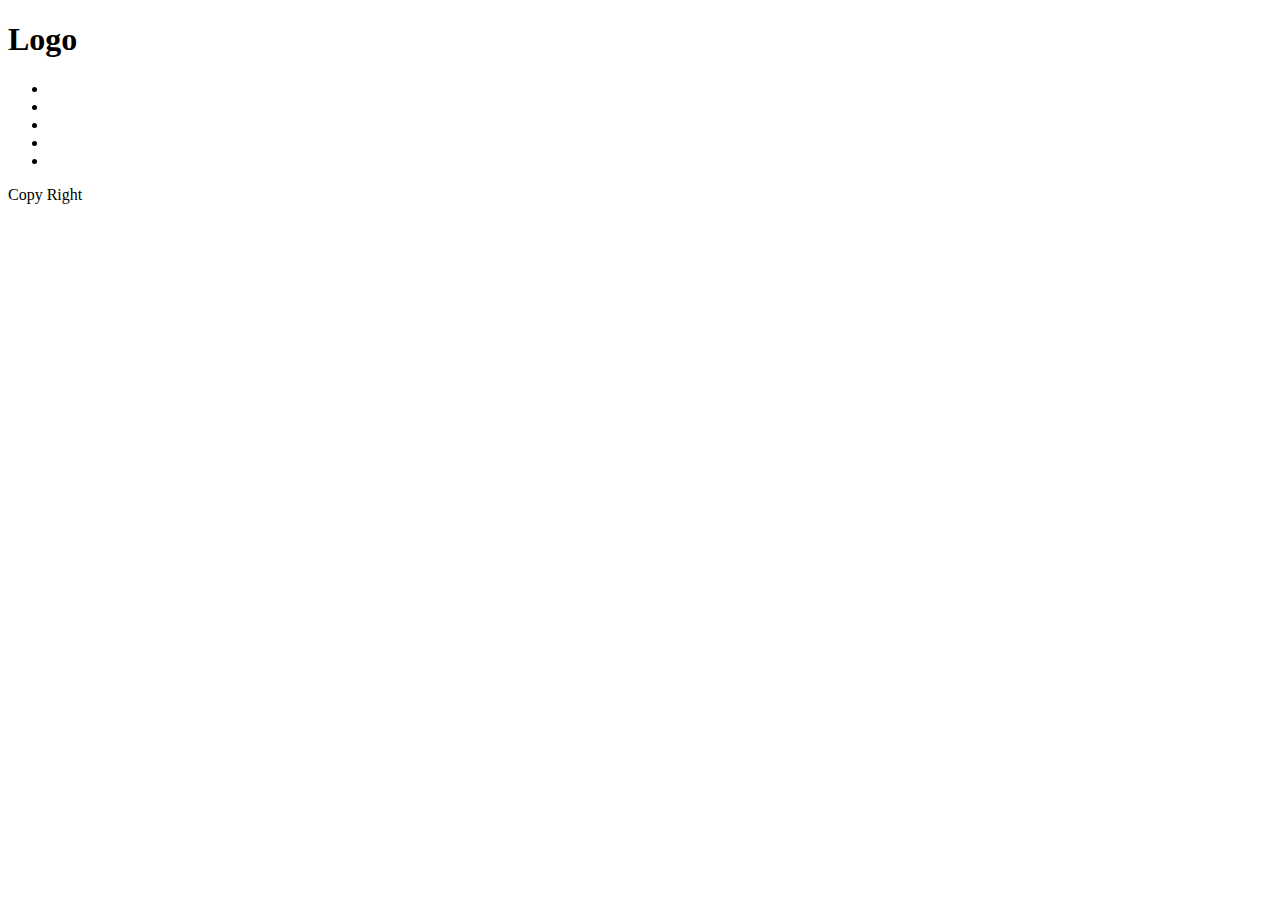
==== index.html @ 947ea1be "metaを編集" ====
<!DOCTYPE html> 
<html lang="ja">
<head>
	<meta charset="utf-8">
	<title>D Portfolio</title>
	<meta name="description" content="PortFolio of WebDesigner">
	<meta name="keywords" content="デザイン製作所,DWP,福岡,デザイン,WEB,ポートフォリオウェブデザイナー,デザイナー,デザイン,ウェブ　デザイン,ウェブ　デザイナー,ウェブ　制作,WEB　デザイナー,shoheiworks,works,shohei">
	<meta name="viewport" content="width=device-width">
    <!-- <link href="/images/favicon.ico" rel="Shortcut Icon" type="image/x-icon"> -->
    <link rel="stylesheet" href="style.css">
	<script src="http://ajax.googleapis.com/ajax/libs/jquery/2.1.3/jquery.min.js"></script>
		<script src="common.js"></script>
	<!--[if lt IE 9]>
		<script src="http://html5shiv.googlecode.com/svn/trunk/html5.js"></script>
		<script src="/respond.min.js">"></script>
	<![endif]-->
	<!-- Google Analytics -->
		<!-- <?php include_once('googleana.php'); ?>
			<script type=">
			</script>
		-->
	<!-- End GoogleAnalytics -->
</head>
<body id="">
	<header>
		<h1 id="logo">Logo</h1>
	</header>
	<!-- emmet < control + e >
		nav#gNav>ul>li#*5
		article>section#*4
	-->
	<nav id="gNav">
		<ul>
			<li id=""></li>
			<li id=""></li>
			<li id=""></li>
			<li id=""></li>
			<li id=""></li>
		</ul>
	</nav>
	<article>
		<section id=""></section>
		<section id=""></section>
		<section id=""></section>
		<section id=""></section>
	</article>
	<footer>
		<p id="CR">Copy Right</p>
	</footer>
</body>
</html>
---- style.css ----
@charset "UTF-8";
/* For WordPress */
/*
Theme Name: 
Theme URL: http://
Description: 
Author: 
Version: 
Tags: 
*/

/*--------------------------------------------------
Top Comment
-------------------------------------------------- */

/* Second Comment
--------------------------------------------------

/* Comment */
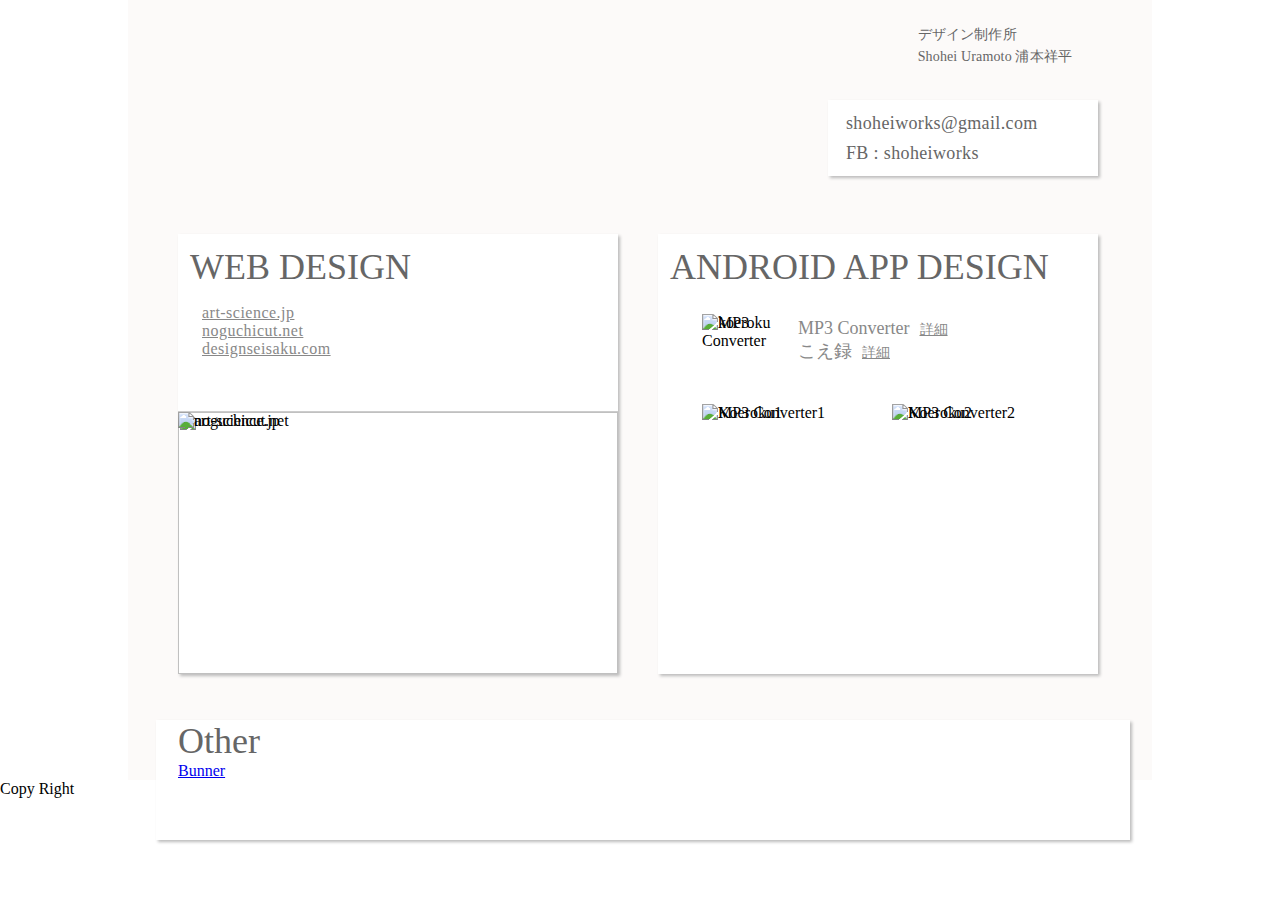
==== commit f381ccf5: "HTLMを記述Basic認証設置" ====
--- a/index.html
+++ b/index.html
@@ -2,7 +2,7 @@
 <html lang="ja">
 <head>
 	<meta charset="utf-8">
-	<title>D Portfolio</title>
+	<title>ShoheiWorks Portfolio</title>
 	<meta name="description" content="PortFolio of WebDesigner">
 	<meta name="keywords" content="デザイン製作所,DWP,福岡,デザイン,WEB,ポートフォリオウェブデザイナー,デザイナー,デザイン,ウェブ　デザイン,ウェブ　デザイナー,ウェブ　制作,WEB　デザイナー,shoheiworks,works,shohei">
 	<meta name="viewport" content="width=device-width">
@@ -15,35 +15,67 @@
 		<script src="/respond.min.js">"></script>
 	<![endif]-->
 	<!-- Google Analytics -->
-		<!-- <?php include_once('googleana.php'); ?>
-			<script type=">
-			</script>
-		-->
+	<script>
+		(function(i,s,o,g,r,a,m){
+			i['GoogleAnalyticsObject']=r;i[r]=i[r]||function(){
+				(i[r].q=i[r].q||[]).push(arguments)},i[r].l=1*new Date();
+				a=s.createElement(o),
+				m=s.getElementsByTagName(o)[0];
+				a.async=1;a.src=g;
+				m.parentNode.insertBefore(a,m)
+  		})
+		(window,document,'script','//www.google-analytics.com/analytics.js','ga');
+		ga('create', 'UA-58768597-1', 'auto');
+		ga('send', 'pageview');
+	</script>
 	<!-- End GoogleAnalytics -->
 </head>
 <body id="">
-	<header>
-		<h1 id="logo">Logo</h1>
-	</header>
+	<div id="baseBox">
+		<section id="compBox">
+			<div id="nameBox">
+				<p>デザイン制作所</p>
+				<p>Shohei Uramoto 浦本祥平</p>
+			</div>
+			<aside>
+				<p class="mb7">shoheiworks@gmail.com</p>
+				<p>FB : shoheiworks</p>
+			</aside>
+			<article id="worksBox">
+				<div id="web">
+					<h1>WEB DESIGN</h1>
+					<ul>
+						<li><a href="http://art-science.jp" target="_blank">art-science.jp</a></li>
+						<li><a href="http://noguchicut.net" target="_blank">noguchicut.net</a></li>
+						<li><a href="http://designseisaku.com" target="_blank">designseisaku.com</a></li>
+					</ul>
+					<img src="works/worksWeb01.jpg" ali="designseisaku.com">
+					<img src="works/worksWeb02.jpg" alt="noguchicut.net">
+					<img src="works/worksWeb03.jpg" alt="art-science.jp">
+				</div>
+				<div id="android">
+					<h1>ANDROID APP DESIGN</h1>
+					<img class="thImg" src="" alt="koeroku">
+					<img class="thImg" src="works/worksApp02icon.png" alt="MP3 Converter">
+						<ul>
+							<li>MP3 Converter<a href="" target="_blank">詳細</a></li>
+							<li>こえ録<a href="" target="_blank">詳細</a></li>
+						</ul>
+					<img class="appImg01-1" src="works/worksApp01-1.jpg" alt="Koeroku1">
+					<img class="appImg02-1" src="works/worksApp01-2.jpg" alt="Koeroku2">
+					<img class="appImg01-2" src="works/worksApp02-1.jpg" alt="MP3 Converter1">
+					<img class="appImg02-2" src="works/worksApp02-2.jpg" alt="MP3 Converter2">
+				</div>
+			</article>
+			<article id="otherBox">
+				<h1>Other</h1><a id="WorksBunner" href="other.html">Bunner</a>
+			</article>
+		</section>
+	</div>
 	<!-- emmet < control + e >
 		nav#gNav>ul>li#*5
 		article>section#*4
 	-->
-	<nav id="gNav">
-		<ul>
-			<li id=""></li>
-			<li id=""></li>
-			<li id=""></li>
-			<li id=""></li>
-			<li id=""></li>
-		</ul>
-	</nav>
-	<article>
-		<section id=""></section>
-		<section id=""></section>
-		<section id=""></section>
-		<section id=""></section>
-	</article>
 	<footer>
 		<p id="CR">Copy Right</p>
 	</footer>
--- a/style.css
+++ b/style.css
@@ -1,19 +1,334 @@
-@charset "UTF-8";
-/* For WordPress */
-/*
-Theme Name: 
-Theme URL: http://
-Description: 
-Author: 
-Version: 
-Tags: 
-*/
-
+/* Author: DWP shoheiworks Version: 1.0 : Portfolio */
 /*--------------------------------------------------
 Top Comment
 -------------------------------------------------- */
-
 /* Second Comment
 --------------------------------------------------
 
 /* Comment */
+/*--------------------------------------------------
+Reset
+-------------------------------------------------- */
+/* defaule */
+@import url(http://fonts.googleapis.com/earlyaccess/notosansjapanese.css);
+/* line 3, _default.scss */
+html, body, div, dl, dt, dd, ul, ol, li, h1, h2, h3, h4, h5, h6, pre, form, fieldset, input, textarea, p, blockquote, th, td {
+  margin: 0;
+  padding: 0;
+}
+
+/* line 4, _default.scss */
+ul li {
+  margin: 0;
+  padding: 0;
+}
+
+/* line 5, _default.scss */
+table {
+  border-collapse: collapse;
+  border-spacing: 0;
+}
+
+/* line 6, _default.scss */
+img {
+  border: 0;
+  margin: 0;
+  padding: 0;
+  float: none;
+}
+
+/* line 7, _default.scss */
+address, caption, cite, code, dfn, em, strong, th, var {
+  font-style: normal;
+  font-weight: normal;
+}
+
+/* line 8, _default.scss */
+ul, ol, li {
+  list-style: none;
+}
+
+/* line 9, _default.scss */
+caption, th {
+  text-align: left;
+}
+
+/* line 10, _default.scss */
+h1, h2, h3, h4, h5, h6 {
+  padding: 0;
+  margin: 0;
+  font-weight: normal;
+}
+
+/* line 11, _default.scss */
+q:before, q:after {
+  content: '';
+}
+
+/* line 12, _default.scss */
+abbr, acronym {
+  border: 0;
+}
+
+/* line 13, _default.scss */
+p {
+  padding: 0;
+  margin: 0px 0px 5px 0px;
+  margin: 0rem 0rem 0.3125rem 0rem;
+  font-weight: normal;
+}
+
+/* line 14, _default.scss */
+button {
+  cursor: pointer;
+}
+
+/* line 15, _default.scss */
+h1, h2, h3, h4, h5, h6, img {
+  margin: 0;
+  padding: 0;
+}
+
+/* line 16, _default.scss */
+html {
+  background: #FFF;
+}
+
+/* line 17, _default.scss */
+fieldset {
+  border: none;
+  margin: 0;
+  padding: 0;
+}
+
+/*--------------------------------------------------
+Font
+-------------------------------------------------- */
+/* font */
+@font-face {
+  font-family: 'NotoSansJP-DL';
+  src: url(font/NotoSansJP-DL.otf) format("opentype");
+}
+
+@font-face {
+  font-family: 'NotoSansJP-M';
+  src: url(font/NotoSansJP-M.otf) format("opentype");
+}
+
+/* line 24, style.scss */
+#baseBox {
+  width: 1024px;
+  height: 780px;
+  margin: 0 auto;
+  padding: 240px 0 0 0;
+  background-color: #fcfaf9;
+  position: relative;
+  box-sizing: border-box;
+  /*z-index: 1;*/
+}
+
+/*--------------------------------------------------
+Style
+-------------------------------------------------- */
+/* line 37, style.scss */
+body {
+  font-family: 'NotoSansJP-M', serif;
+}
+
+/*--------------------------------------------------
+Comp
+-------------------------------------------------- */
+/* line 44, style.scss */
+#compBox #nameBox {
+  position: absolute;
+  top: 26px;
+  right: 80px;
+  color: #666666;
+  letter-spacing: 0.01em;
+  font-family: 'NotoSansJP-M';
+  font-size: 14px;
+}
+
+/* line 53, style.scss */
+#compBox #nameBox p {
+  margin: 0 0 4px 0;
+}
+
+/* line 56, style.scss */
+#compBox #nameBox span {
+  font-size: 10px;
+  margin: -19px 0 0 100px;
+  display: block;
+}
+
+/* line 61, style.scss */
+#compBox aside {
+  width: 270px;
+  height: 76px;
+  background-color: #FFFFFF;
+  margin: 0;
+  padding: 12px 0 12px 18px;
+  position: absolute;
+  top: 100px;
+  left: 700px;
+  color: #666666;
+  font-size: 18px;
+  font-family: 'NotoSansJP-M';
+  letter-spacing: 0.02em;
+  line-height: 1.3em;
+  box-shadow: 2px 2px 3px #bbbbbb;
+  box-sizing: border-box;
+}
+
+/* line 78, style.scss */
+#compBox #worksBox {
+  width: 1024px;
+  height: 440px;
+  box-sizing: border-box;
+  margin: 0;
+  padding: 0 0 0 22px;
+  position: absolute;
+  top: 234px;
+  left: 0px;
+}
+
+/* line 88, style.scss */
+#compBox #worksBox h1, #compBox #otherBox h1 {
+  font-size: 36px;
+  color: #666666;
+  font-family: 'NotoSansJP-M';
+  margin: 0;
+}
+
+/* line 94, style.scss */
+#compBox #worksBox h3 {
+  font-size: 30px;
+  color: #7b7b79;
+  font-family: 'Myriad Pro';
+}
+
+/* line 99, style.scss */
+#compBox #worksBox #web, #compBox #worksBox #android {
+  width: 440px;
+  height: 440px;
+  box-sizing: border-box;
+  background-color: #FFFFFF;
+  box-shadow: 2px 2px 3px #bbbbbb;
+  margin: 0 12px 0 28px;
+  float: left;
+  position: relative;
+}
+
+/* line 109, style.scss */
+#compBox #worksBox #web h1, #compBox #worksBox #android h1 {
+  padding: 0;
+  margin: 12px 0 0 12px;
+  letter-spacing: 0;
+}
+
+/* web */
+/* line 115, style.scss */
+#compBox #worksBox #web ul {
+  margin: 16px 0 0 24px;
+  padding: 0;
+}
+
+/* line 119, style.scss */
+#compBox #worksBox #web li a {
+  letter-spacing: 0.03em;
+  font-family: 'NotoSansJP-M';
+  color: #888888;
+}
+
+/* line 124, style.scss */
+#compBox #worksBox #web img {
+  width: 440px;
+  height: 262px;
+  overflow: hidden;
+  position: absolute;
+  bottom: 0;
+  border-top: 1px solid #cccccc;
+}
+
+/* Android */
+/* line 133, style.scss */
+#compBox #worksBox #android img {
+  overflow: hidden;
+}
+
+/* line 136, style.scss */
+#compBox #worksBox #android .thImg {
+  width: 72px;
+  height: 72px;
+  border: none;
+  position: absolute;
+  top: 80px;
+  left: 44px;
+}
+
+/* line 144, style.scss */
+#compBox #worksBox #android ul {
+  position: absolute;
+  top: 84px;
+  left: 140px;
+}
+
+/* line 149, style.scss */
+#compBox #worksBox #android li {
+  font-size: 18px;
+  font-family: 'NotoSansJP-M';
+  color: #888888;
+}
+
+/* line 154, style.scss */
+#compBox #worksBox #android a {
+  font-size: 14px;
+  font-family: 'NotoSansJP-M';
+  color: #888888;
+  margin: 0 0 0 10px;
+}
+
+/* line 163, style.scss */
+#compBox #worksBox #android .appImg01-1,
+#compBox #worksBox #android .appImg01-2,
+#compBox #worksBox #android .appImg02-1,
+#compBox #worksBox #android .appImg02-2 {
+  width: 162px;
+  height: 270px;
+}
+
+/* line 168, style.scss */
+#compBox #worksBox #android .appImg01-1,
+#compBox #worksBox #android .appImg01-2 {
+  position: absolute;
+  top: 170px;
+  left: 44px;
+}
+
+/* line 174, style.scss */
+#compBox #worksBox #android .appImg02-1,
+#compBox #worksBox #android .appImg02-2 {
+  position: absolute;
+  top: 170px;
+  left: 234px;
+}
+
+/* other */
+/* line 180, style.scss */
+#compBox #otherBox {
+  width: 974px;
+  height: 120px;
+  box-sizing: border-box;
+  background-color: #FFFFFF;
+  box-shadow: 2px 2px 3px #bbbbbb;
+  margin: 0 12px 0 28px;
+  padding: 0 0 0 22px;
+  position: absolute;
+  top: 720px;
+  left: 0px;
+}
+
+/* line 192, style.scss */
+.mb7 {
+  margin: 0 0 7px 0;
+}
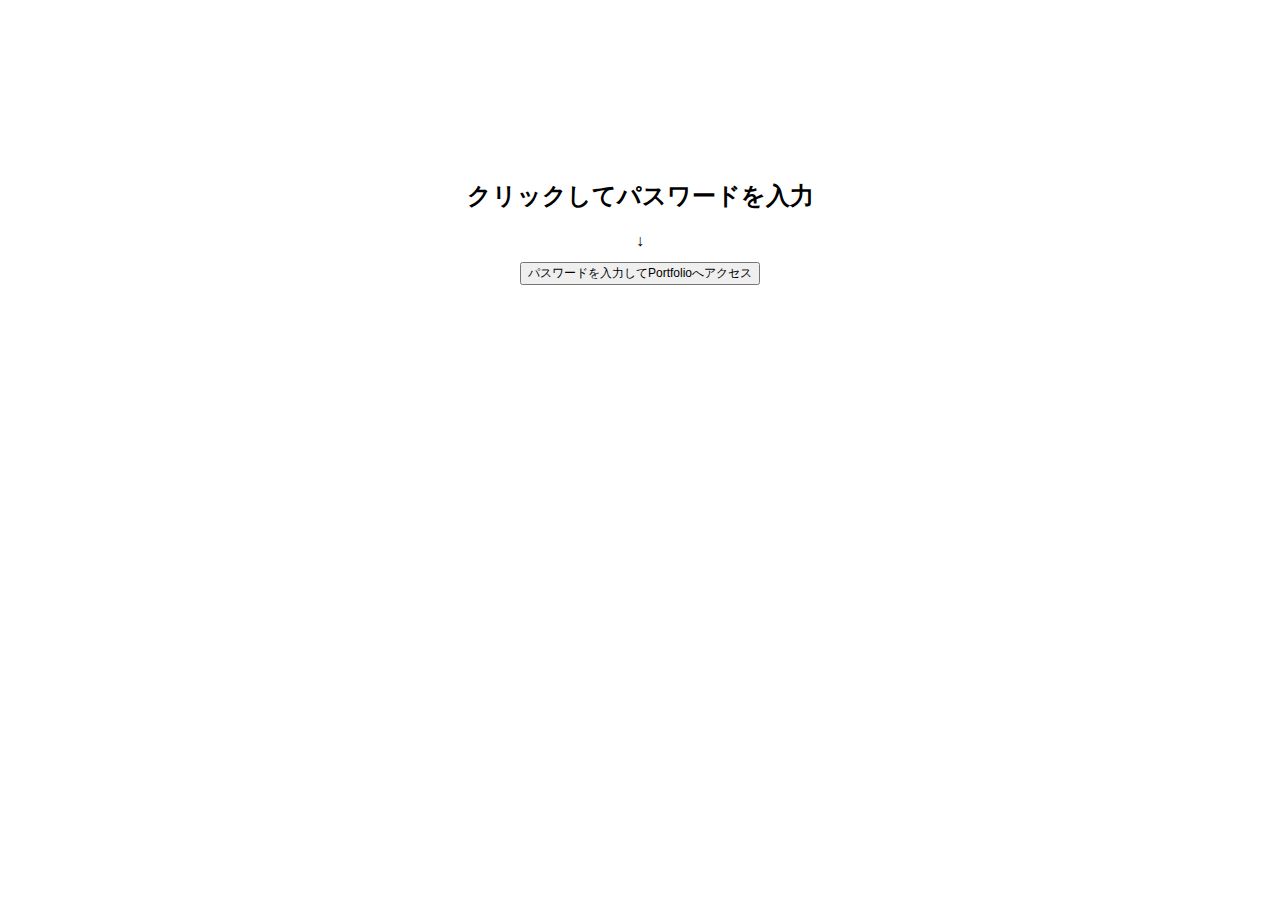
==== commit 905f0c3f: "add 簡易認証" ====
--- a/index.html
+++ b/index.html
@@ -1,83 +1,20 @@
-<!DOCTYPE html> 
-<html lang="ja">
 <head>
-	<meta charset="utf-8">
-	<title>ShoheiWorks Portfolio</title>
-	<meta name="description" content="PortFolio of WebDesigner">
-	<meta name="keywords" content="デザイン製作所,DWP,福岡,デザイン,WEB,ポートフォリオウェブデザイナー,デザイナー,デザイン,ウェブ　デザイン,ウェブ　デザイナー,ウェブ　制作,WEB　デザイナー,shoheiworks,works,shohei">
-	<meta name="viewport" content="width=device-width">
-    <!-- <link href="/images/favicon.ico" rel="Shortcut Icon" type="image/x-icon"> -->
-    <link rel="stylesheet" href="style.css">
-	<script src="http://ajax.googleapis.com/ajax/libs/jquery/2.1.3/jquery.min.js"></script>
-		<script src="common.js"></script>
-	<!--[if lt IE 9]>
-		<script src="http://html5shiv.googlecode.com/svn/trunk/html5.js"></script>
-		<script src="/respond.min.js">"></script>
-	<![endif]-->
-	<!-- Google Analytics -->
-	<script>
-		(function(i,s,o,g,r,a,m){
-			i['GoogleAnalyticsObject']=r;i[r]=i[r]||function(){
-				(i[r].q=i[r].q||[]).push(arguments)},i[r].l=1*new Date();
-				a=s.createElement(o),
-				m=s.getElementsByTagName(o)[0];
-				a.async=1;a.src=g;
-				m.parentNode.insertBefore(a,m)
-  		})
-		(window,document,'script','//www.google-analytics.com/analytics.js','ga');
-		ga('create', 'UA-58768597-1', 'auto');
-		ga('send', 'pageview');
-	</script>
-	<!-- End GoogleAnalytics -->
+<script type="text/javascript">
+   function gate() {
+      var UserInput = prompt("パスワードを入力して下さい","");
+      location.href = UserInput + ".html";
+   }
+</script>
+<style type="text/css">
+@font-face { font-family: 'NotoSansJP-M'; src: url(font/NotoSansJP-M.otf) format("opentype");}
+body {width: 600px; font-family: 'NotoSansJP-M', serif; text-align: center; padding-top: 180px;}
+body,h1,p,input {margin:0 auto 12px;}
+input {font-size: 12px;}
+</style>
 </head>
-<body id="">
-	<div id="baseBox">
-		<section id="compBox">
-			<div id="nameBox">
-				<p>デザイン制作所</p>
-				<p>Shohei Uramoto 浦本祥平</p>
-			</div>
-			<aside>
-				<p class="mb7">shoheiworks@gmail.com</p>
-				<p>FB : shoheiworks</p>
-			</aside>
-			<article id="worksBox">
-				<div id="web">
-					<h1>WEB DESIGN</h1>
-					<ul>
-						<li><a href="http://art-science.jp" target="_blank">art-science.jp</a></li>
-						<li><a href="http://noguchicut.net" target="_blank">noguchicut.net</a></li>
-						<li><a href="http://designseisaku.com" target="_blank">designseisaku.com</a></li>
-					</ul>
-					<img src="works/worksWeb01.jpg" ali="designseisaku.com">
-					<img src="works/worksWeb02.jpg" alt="noguchicut.net">
-					<img src="works/worksWeb03.jpg" alt="art-science.jp">
-				</div>
-				<div id="android">
-					<h1>ANDROID APP DESIGN</h1>
-					<img class="thImg" src="" alt="koeroku">
-					<img class="thImg" src="works/worksApp02icon.png" alt="MP3 Converter">
-						<ul>
-							<li>MP3 Converter<a href="" target="_blank">詳細</a></li>
-							<li>こえ録<a href="" target="_blank">詳細</a></li>
-						</ul>
-					<img class="appImg01-1" src="works/worksApp01-1.jpg" alt="Koeroku1">
-					<img class="appImg02-1" src="works/worksApp01-2.jpg" alt="Koeroku2">
-					<img class="appImg01-2" src="works/worksApp02-1.jpg" alt="MP3 Converter1">
-					<img class="appImg02-2" src="works/worksApp02-2.jpg" alt="MP3 Converter2">
-				</div>
-			</article>
-			<article id="otherBox">
-				<h1>Other</h1><a id="WorksBunner" href="other.html">Bunner</a>
-			</article>
-		</section>
-	</div>
-	<!-- emmet < control + e >
-		nav#gNav>ul>li#*5
-		article>section#*4
-	-->
-	<footer>
-		<p id="CR">Copy Right</p>
-	</footer>
+<body>
+	<h2>クリックしてパスワードを入力</h2>
+	<p>↓</p>
+	<input type="button" value="パスワードを入力してPortfolioへアクセス" onclick="gate();">	
 </body>
-</html>+
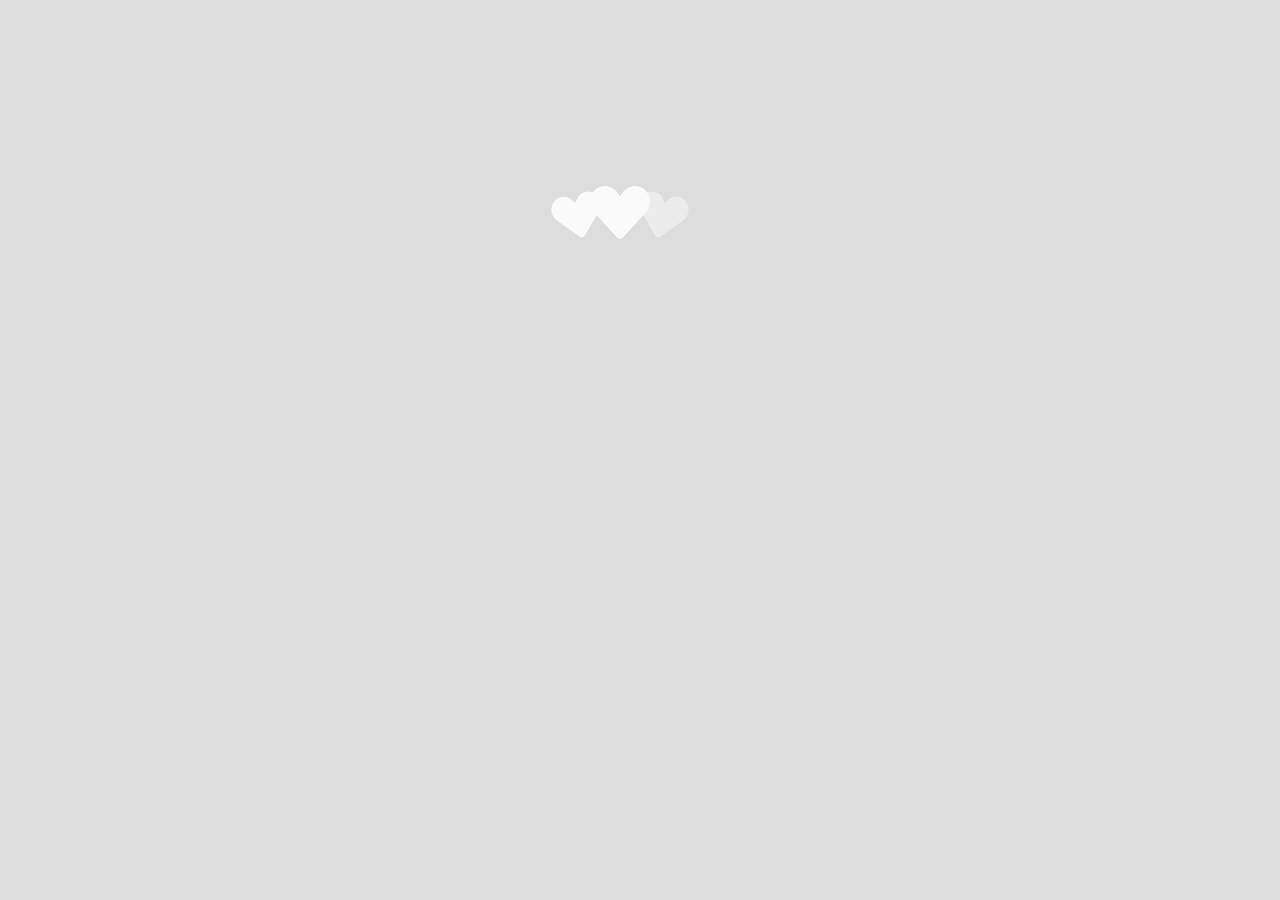
==== commit dee47a80: "認証画面を整えたローディングの設置" ====
--- a/index.html
+++ b/index.html
@@ -1,20 +1,38 @@
 <head>
+<script src="http://ajax.googleapis.com/ajax/libs/jquery/2.1.3/jquery.min.js"></script>
 <script type="text/javascript">
-   function gate() {
-      var UserInput = prompt("パスワードを入力して下さい","");
-      location.href = UserInput + ".html";
-   }
+	window.onload = function(){
+			$("#loading").fadeOut(3000, function() {
+				$("#container").fadeIn(4000);
+			});
+	}
+	function gate() {
+    	var UserInput = prompt("パスワードを入力して下さい","");
+    	location.href = UserInput + ".html";
+	}
 </script>
 <style type="text/css">
 @font-face { font-family: 'NotoSansJP-M'; src: url(font/NotoSansJP-M.otf) format("opentype");}
-body {width: 600px; font-family: 'NotoSansJP-M', serif; text-align: center; padding-top: 180px;}
+body {width: 600px; font-family: 'NotoSansJP-M', serif; text-align: center; padding-top: 180px; background-color: #dddddd;}
 body,h1,p,input {margin:0 auto 12px;}
 input {font-size: 12px;}
+
+
+#container{display:none;}
+#loading{
+	position:absolute;
+	left:50%;
+	top:20%;
+	margin-left:-90px;
+}
 </style>
 </head>
 <body>
+	<div id="loading"><img src="hearts.svg"></div>
+	<div id="container">
 	<h2>クリックしてパスワードを入力</h2>
 	<p>↓</p>
-	<input type="button" value="パスワードを入力してPortfolioへアクセス" onclick="gate();">	
+	<input type="button" value="パスワードを入力してPortfolioへアクセス" onclick="gate();">
+	</div>
 </body>
 
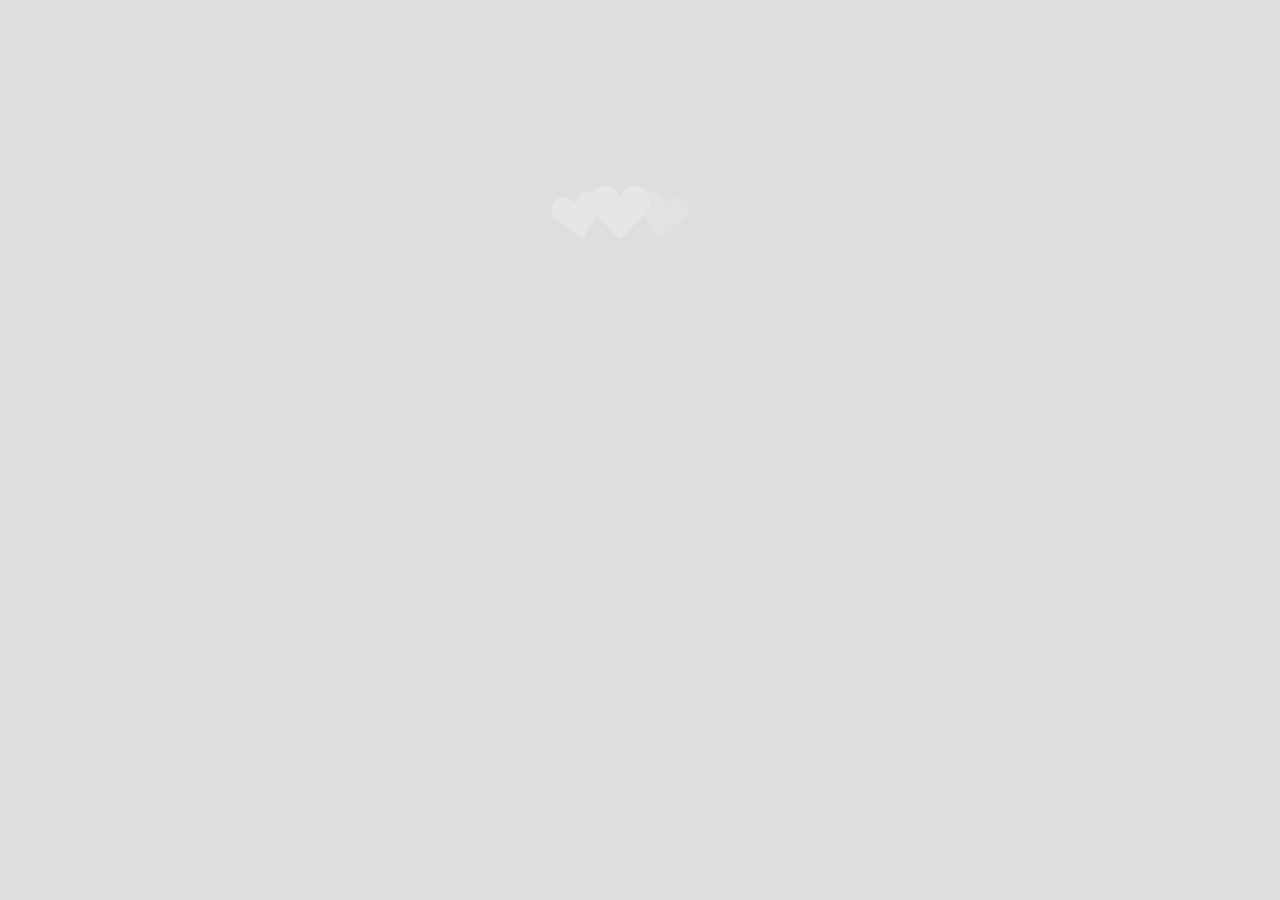
==== commit e4dd6a6b: "add Img files" ====
--- a/index.html
+++ b/index.html
@@ -2,8 +2,8 @@
 <script src="http://ajax.googleapis.com/ajax/libs/jquery/2.1.3/jquery.min.js"></script>
 <script type="text/javascript">
 	window.onload = function(){
-			$("#loading").fadeOut(3000, function() {
-				$("#container").fadeIn(4000);
+			$("#loading").fadeOut(1000, function() {
+				$("#container").fadeIn(2000);
 			});
 	}
 	function gate() {
@@ -31,7 +31,7 @@
 	<div id="loading"><img src="hearts.svg"></div>
 	<div id="container">
 	<h2>クリックしてパスワードを入力</h2>
-	<p>↓</p>
+	<p>↓ Click! </p>
 	<input type="button" value="パスワードを入力してPortfolioへアクセス" onclick="gate();">
 	</div>
 </body>
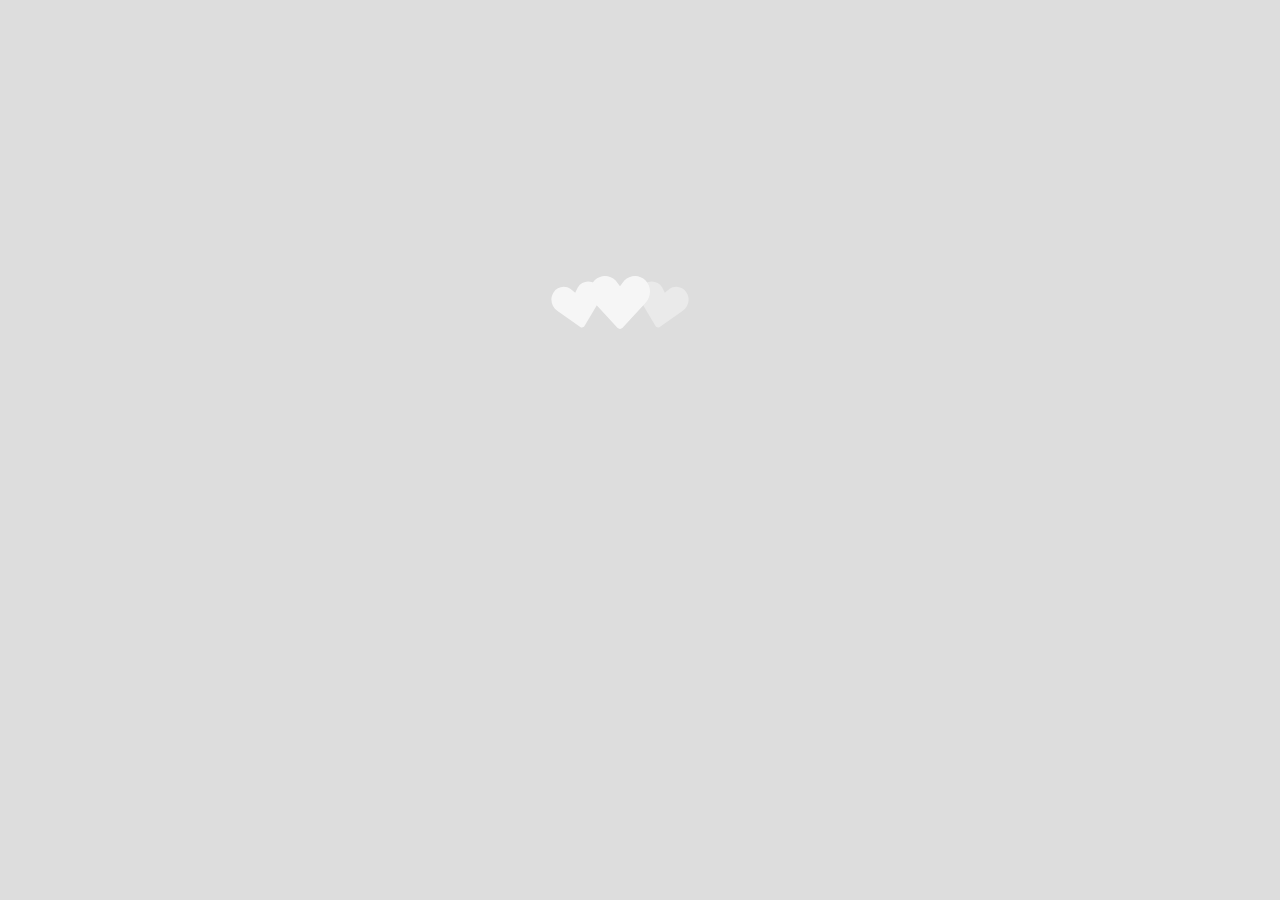
==== commit bedd7db8: "微調整" ====
--- a/index.html
+++ b/index.html
@@ -2,8 +2,8 @@
 <script src="http://ajax.googleapis.com/ajax/libs/jquery/2.1.3/jquery.min.js"></script>
 <script type="text/javascript">
 	window.onload = function(){
-			$("#loading").fadeOut(1000, function() {
-				$("#container").fadeIn(2000);
+			$("#loading").fadeOut(2000, function() {
+				$("#container").fadeIn(800);
 			});
 	}
 	function gate() {
@@ -22,7 +22,7 @@
 #loading{
 	position:absolute;
 	left:50%;
-	top:20%;
+	top:30%;
 	margin-left:-90px;
 }
 </style>
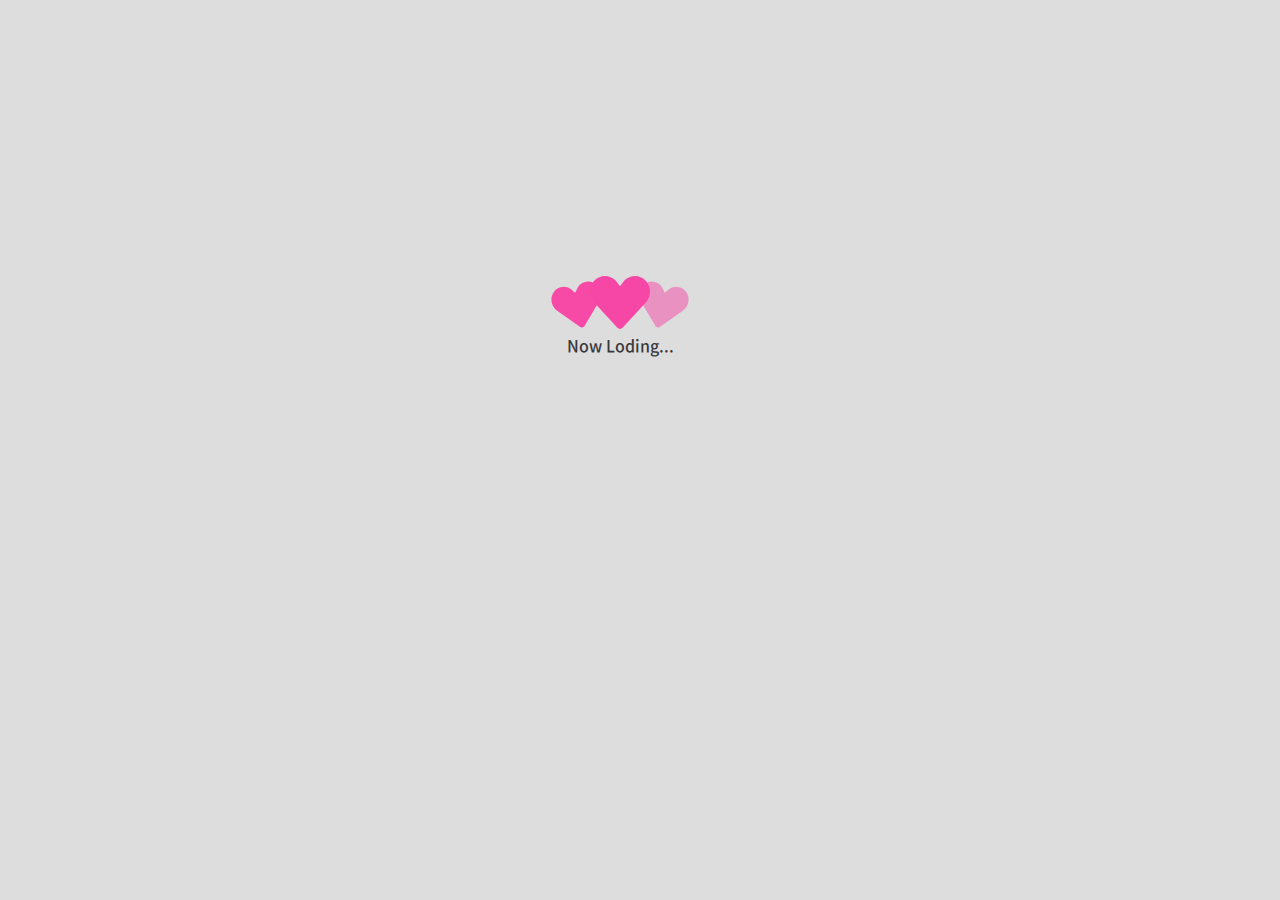
==== commit 15dd7cf8: "font change index.html" ====
--- a/index.html
+++ b/index.html
@@ -12,7 +12,11 @@
 	}
 </script>
 <style type="text/css">
-@font-face { font-family: 'NotoSansJP-M'; src: url(font/NotoSansJP-M.otf) format("opentype");}
+@font-face {
+	font-family: 'NotoSansJP-M';
+	src: url(font/NotoSansMCustam.otf) format("opentype"),
+	url(font/NotoSansMCustam.woff) format("woff");
+}
 body {width: 600px; font-family: 'NotoSansJP-M', serif; text-align: center; padding-top: 180px; background-color: #dddddd;}
 body,h1,p,input {margin:0 auto 12px;}
 input {font-size: 12px;}
@@ -28,10 +32,10 @@
 </style>
 </head>
 <body>
-	<div id="loading"><img src="hearts.svg"></div>
+	<div id="loading"><img src="hearts.svg"><p>Now Loding...</p></div>
 	<div id="container">
 	<h2>クリックしてパスワードを入力</h2>
-	<p>↓ Click! </p>
+	<p>↓ Click! ↓</p>
 	<input type="button" value="パスワードを入力してPortfolioへアクセス" onclick="gate();">
 	</div>
 </body>
